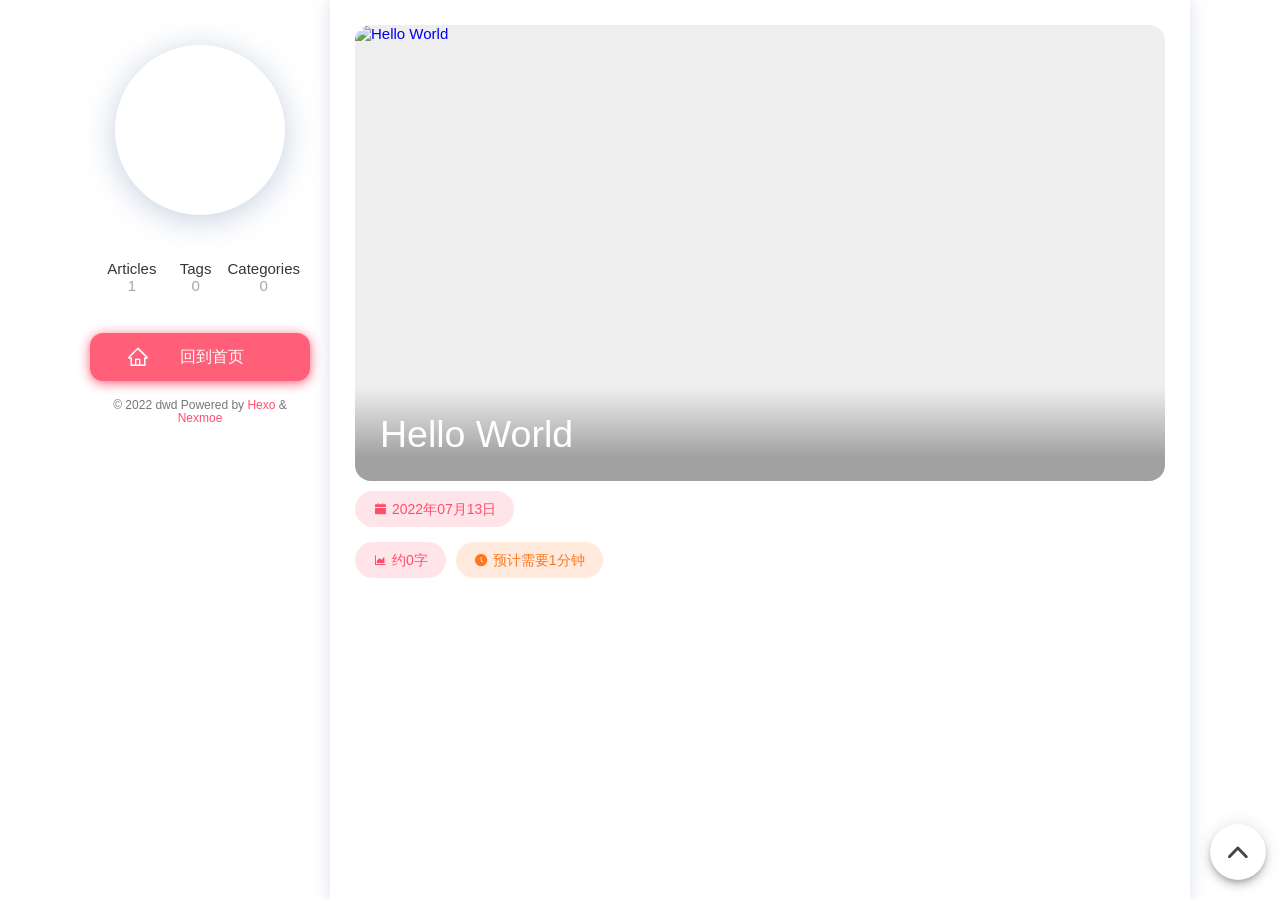
==== index.html @ aa6f4142 "Firs Push" ====
<!DOCTYPE html>

<html lang="en">

<head>
    
    <title>dwd</title>
    <meta charset="UTF-8">
    <meta name="keywords" content="null">
    <meta name="viewport" content="width=device-width, initial-scale=1, maximum-scale=5">
    
    

    <link rel="shortcut icon" href="/favicon.ico" type="image/x-icon" />
    <meta property="og:type" content="website">
<meta property="og:title" content="dwd">
<meta property="og:url" content="http://example.com/index.html">
<meta property="og:site_name" content="dwd">
<meta property="og:locale" content="en_US">
<meta property="article:author" content="dwd">
<meta name="twitter:card" content="summary">
    
<link rel="stylesheet" href="/lib/fancybox/fancybox.css">
<link rel="stylesheet" href="/lib/justifiedGallery/justifiedGallery.min.css">
<link rel="stylesheet" href="/lib/mdui_043tiny/mdui.css">


    <link rel="stylesheet" href="/lib/iconfont/iconfont.css?v=1657803264827">
    
    <link rel="stylesheet" href="/css/style.css?v=1657803264827">
    
<meta name="generator" content="Hexo 6.2.0"></head>

<body class="mdui-drawer-body-left">
    
    <div id="nexmoe-background">
        <div class="nexmoe-bg" style="background-image: url(https://s2.loli.net/2022/06/17/V6BwljZ125IPpKH.png)"></div>
        <div class="mdui-appbar mdui-shadow-0">
            <div class="mdui-toolbar">
                <a mdui-drawer="{target: '#drawer', swipe: true}" title="menu" class="mdui-btn mdui-btn-icon mdui-ripple"><i class="mdui-icon nexmoefont icon-menu"></i></a>
                <div class="mdui-toolbar-spacer"></div>
                <!--<a href="javascript:;" class="mdui-btn mdui-btn-icon"><i class="mdui-icon material-icons">search</i></a>-->
                <a href="/" title="dwd" class="mdui-btn mdui-btn-icon"><img src="https://cdn.luogu.com.cn/upload/usericon/304007.png" alt="dwd"></a>
            </div>
        </div>
    </div>
    <div id="nexmoe-header">
        <div class="nexmoe-drawer mdui-drawer" id="drawer">
    <div class="nexmoe-avatar mdui-ripple">
        <a href="/" title="dwd">
            <img src="https://cdn.luogu.com.cn/upload/usericon/304007.png" alt="dwd" alt="dwd">
        </a>
    </div>
    <div class="nexmoe-count">
        <div><span>Articles</span>1</div>
        <div><span>Tags</span>0</div>
        <div><span>Categories</span>0</div>
    </div>
    <div class="nexmoe-list mdui-list" mdui-collapse="{accordion: true}">
        
        <a class="nexmoe-list-item mdui-list-item mdui-ripple true" href="/" title="回到首页">
            <i class="mdui-list-item-icon nexmoefont icon-home"></i>
            <div class="mdui-list-item-content">
                回到首页
            </div>
        </a>
        
    </div>
    <aside id="nexmoe-sidebar">
    
    

    
</aside>
    <div class="nexmoe-copyright">
        &copy; 2022 dwd
        Powered by <a href="http://hexo.io/" target="_blank">Hexo</a>
        & <a href="https://github.com/theme-nexmoe/hexo-theme-nexmoe" target="_blank">Nexmoe</a>
        
    </div>
</div><!-- .nexmoe-drawer -->
    </div>
    <div id="nexmoe-content">
        <div class="nexmoe-primary">
            <section class="nexmoe-posts">
    
    <div class="nexmoe-post">
        <a href="/2022/07/13/hello-world/">
            
                <div class="nexmoe-post-cover mdui-ripple" style="padding-bottom: NaN%;"> 
                    <img src="https://s2.loli.net/2022/06/17/lNadhiROrKPeunG.png" alt="Hello World" loading="lazy">
                    <h1>Hello World</h1>
                </div>
            
        </a>

        <div class="nexmoe-post-meta nexmoe-rainbow">
            <a><i class="nexmoefont icon-calendar-fill"></i>2022年07月13日</a>
            
            
        </div>

        <div class="nexmoe-post-meta nexmoe-rainbow" style="margin:10px 0!important;">
    
        <a><i class="nexmoefont icon-areachart"></i>约0字</a>
        <a><i class="nexmoefont icon-time-circle-fill"></i>预计需要1分钟</a>
    
</div>

        <article>
            
        </article>
    </div>
    
</section>

            <div class="nexmoe-post-right">
              <div class="nexmoe-fixed">
                  <div class="nexmoe-tool"> 
                    
                      
                        
                          
                          
                          
                      
                    
                      <a href="#nexmoe-content" class="toc-link" aria-label="回到顶部" title="top"><button class="mdui-fab mdui-ripple"><i class="nexmoefont icon-caret-top"></i></button></a>
                  </div>
              </div>
            </div>
        </div>
    </div>
    
    
<script src="/lib/mdui_043tiny/mdui.js"></script>
<script src="/lib/jquery.min.js"></script>
<script src="/lib/justifiedGallery/jquery.justifiedGallery.min.js"></script>
<script src="/lib/fancybox/fancybox.umd.js"></script>


 

<script async src="/js/app.js?v=1657803264829"></script>



<script>
	$(".justified-gallery").justifiedGallery({
		rowHeight: 160,
		margins: 10,
	});
</script>


    





<script type="text/x-mathjax-config">
    MathJax.Hub.Config({
        tex2jax: {
            inlineMath: [ ["$","$"], ["\\(","\\)"] ],
            skipTags: ['script', 'noscript', 'style', 'textarea', 'pre', 'code'],
            processEscapes: true
        }
    });
    MathJax.Hub.Queue(function() {
        var all = MathJax.Hub.getAllJax();
        for (var i = 0; i < all.length; ++i)
            all[i].SourceElement().parentNode.className += ' has-jax';
    });
</script>
<script src="http://cdn.mathjax.org/mathjax/latest/MathJax.js?config=TeX-AMS-MML_HTMLorMML"></script>
</body>

</html>
---- lib/justifiedGallery/justifiedGallery.min.css ----
/*!
 * justifiedGallery - v3.8.1
 * http://miromannino.github.io/Justified-Gallery/
 * Copyright (c) 2020 Miro Mannino
 * Licensed under the MIT license.
 */
.justified-gallery {
  width: 100%;
  position: relative;
  overflow: hidden;
}
.justified-gallery > a,
.justified-gallery > div,
.justified-gallery > figure {
  position: absolute;
  display: inline-block;
  overflow: hidden;
  /* background: #888888; To have gray placeholders while the gallery is loading with waitThumbnailsLoad = false */
  filter: "alpha(opacity=10)";
  opacity: 0.1;
  margin: 0;
  padding: 0;
}
.justified-gallery > a > img,
.justified-gallery > div > img,
.justified-gallery > figure > img,
.justified-gallery > a > a > img,
.justified-gallery > div > a > img,
.justified-gallery > figure > a > img,
.justified-gallery > a > svg,
.justified-gallery > div > svg,
.justified-gallery > figure > svg,
.justified-gallery > a > a > svg,
.justified-gallery > div > a > svg,
.justified-gallery > figure > a > svg {
  position: absolute;
  top: 50%;
  left: 50%;
  margin: 0;
  padding: 0;
  border: none;
  filter: "alpha(opacity=0)";
  opacity: 0;
}
.justified-gallery > a > .jg-caption,
.justified-gallery > div > .jg-caption,
.justified-gallery > figure > .jg-caption {
  display: none;
  position: absolute;
  bottom: 0;
  padding: 5px;
  background-color: #000000;
  left: 0;
  right: 0;
  margin: 0;
  color: white;
  font-size: 12px;
  font-weight: 300;
  font-family: sans-serif;
}
.justified-gallery > a > .jg-caption.jg-caption-visible,
.justified-gallery > div > .jg-caption.jg-caption-visible,
.justified-gallery > figure > .jg-caption.jg-caption-visible {
  display: initial;
  filter: "alpha(opacity=70)";
  opacity: 0.7;
  -webkit-transition: opacity 500ms ease-in;
  -moz-transition: opacity 500ms ease-in;
  -o-transition: opacity 500ms ease-in;
  transition: opacity 500ms ease-in;
}
.justified-gallery > .jg-entry-visible {
  filter: "alpha(opacity=100)";
  opacity: 1;
  background: none;
}
.justified-gallery > .jg-entry-visible > img,
.justified-gallery > .jg-entry-visible > a > img,
.justified-gallery > .jg-entry-visible > svg,
.justified-gallery > .jg-entry-visible > a > svg {
  filter: "alpha(opacity=100)";
  opacity: 1;
  -webkit-transition: opacity 500ms ease-in;
  -moz-transition: opacity 500ms ease-in;
  -o-transition: opacity 500ms ease-in;
  transition: opacity 500ms ease-in;
}
.justified-gallery > .jg-filtered {
  display: none;
}
.justified-gallery > .jg-spinner {
  position: absolute;
  bottom: 0;
  margin-left: -24px;
  padding: 10px 0 10px 0;
  left: 50%;
  filter: "alpha(opacity=100)";
  opacity: 1;
  overflow: initial;
}
.justified-gallery > .jg-spinner > span {
  display: inline-block;
  filter: "alpha(opacity=0)";
  opacity: 0;
  width: 8px;
  height: 8px;
  margin: 0 4px 0 4px;
  background-color: #000;
  border-radius: 6px;
}
---- lib/iconfont/iconfont.css ----
@font-face {font-family: "nexmoefont";
  src: url('iconfont.eot?t=1619014267133'); /* IE9 */
  src: url('iconfont.eot?t=1619014267133#iefix') format('embedded-opentype'), /* IE6-IE8 */
  url('[data-uri]') format('woff2'),
  url('iconfont.woff?t=1619014267133') format('woff'),
  url('iconfont.ttf?t=1619014267133') format('truetype'), /* chrome, firefox, opera, Safari, Android, iOS 4.2+ */
  url('iconfont.svg?t=1619014267133#nexmoefont') format('svg'); /* iOS 4.1- */
}

.nexmoefont {
  font-family: "nexmoefont" !important;
  font-size: 16px;
  font-style: normal;
  -webkit-font-smoothing: antialiased;
  -moz-osx-font-smoothing: grayscale;
}

.icon-i-catalog:before {
  content: "\e628";
}

.icon-caret-top:before {
  content: "\e62d";
}

.icon-tuchong:before {
  content: "\e600";
}

.icon-zhanku:before {
  content: "\e66f";
}

.icon-douban-fill:before {
  content: "\eeae";
}

.icon-coffee:before {
  content: "\e618";
}

.icon-rss:before {
  content: "\e7ea";
}

.icon-appstore-fill:before {
  content: "\e853";
}

.icon-mail-fill:before {
  content: "\e870";
}

.icon-steam:before {
  content: "\e722";
}

.icon-battlenet:before {
  content: "\e604";
}

.icon-youtube:before {
  content: "\e733";
}

.icon-areachart:before {
  content: "\e7af";
}

.icon-telegram:before {
  content: "\e646";
}

.icon-zhihu:before {
  content: "\e87c";
}

.icon-QQ:before {
  content: "\e882";
}

.icon-weibo:before {
  content: "\e883";
}

.icon-wechat-fill:before {
  content: "\e884";
}

.icon-github:before {
  content: "\e60b";
}

.icon-dribbble:before {
  content: "\eaab";
}

.icon-twitter:before {
  content: "\e617";
}

.icon-bilibili:before {
  content: "\e60f";
}

.icon-time-circle-fill:before {
  content: "\e848";
}

.icon-calendar-fill:before {
  content: "\e84d";
}

.icon-eye-fill:before {
  content: "\e869";
}

.icon-tag-fill:before {
  content: "\e86e";
}

.icon-tags-fill:before {
  content: "\e86f";
}

.icon-right:before {
  content: "\e7eb";
}

.icon-left:before {
  content: "\e7ec";
}

.icon-menu:before {
  content: "\e7f5";
}

.icon-unorderedlist:before {
  content: "\e7f4";
}

.icon-ellipsis:before {
  content: "\e7fc";
}

.icon-info-circle:before {
  content: "\e77e";
}

.icon-container:before {
  content: "\e7b0";
}

.icon-home:before {
  content: "\e7c6";
}
---- css/style.css ----
:root {
  --gutter: 25px;
  --radius: 13px;
  --color-primary: #ff4e6a;
  --color2: #ff761e;
  --color3: #ffb900;
  --color4: #33d57a;
  --color5: #00dbff;
  --color6: #1a98ff;
  --color7: #9090ff;
  --color-primary-bg: rgba(255,78,106,0.15);
  --color2-bg: rgba(255,118,30,0.15);
  --color3-bg: rgba(255,185,0,0.15);
  --color4-bg: rgba(51,213,122,0.15);
  --color5-bg: rgba(0,219,255,0.15);
  --color6-bg: rgba(26,152,255,0.15);
  --color7-bg: rgba(144,144,255,0.15);
}
.nexmoe-archives .tagcloud {
  margin-bottom: 13px;
  font-size: 0;
}
.nexmoe-archives .categories {
  margin-bottom: 12px;
  font-size: 0;
}
.nexmoe-archives .tagcloud a {
  border-radius: 15px;
  padding: 6px 12px;
  font-size: 15px !important;
  display: inline-block;
  margin-bottom: 7px;
  margin-right: 7px;
}
.nexmoe-archives .tagcloud a:before {
  content: '# ';
}
.nexmoe-archives .tagcloud a span:before {
  content: ' ';
}
.nexmoe-archives .categories a {
  border-radius: 12px;
  padding: 12px;
  font-size: 16px;
  display: inline-block;
  margin-bottom: 12px;
  margin-right: 12px;
  height: 156px;
  width: calc(33.333333333% - 8px);
  position: relative;
}
.nexmoe-archives .categories a:nth-child(3n+3) {
  margin-right: 0;
}
.nexmoe-archives .categories a .bg {
  background-size: cover;
  background-position: center center;
  top: 0;
  left: 0;
  width: 100%;
  height: 100%;
  position: absolute;
  opacity: 0.8;
}
.nexmoe-archives .categories a:before {
  top: 0;
  left: 0;
  content: '';
  background-color: rgba(0,0,0,0.15);
  width: 100%;
  height: 100%;
  position: absolute;
  z-index: 1;
}
.nexmoe-archives .categories a h1 {
  margin: 20px;
  position: absolute;
  bottom: 0;
  left: 0;
  z-index: 2;
}
@media screen and (max-width: 768px) {
  .nexmoe-archives .categories a {
    width: calc(50% - 6px);
  }
  .nexmoe-archives .categories a:nth-child(3n+3) {
    margin-right: 12px;
  }
  .nexmoe-archives .categories a:nth-child(2n+2) {
    margin-right: 0;
  }
}
.nexmoe-archives .categories a span {
  margin-top: 5px;
  display: block;
}
.nexmoe-archives .categories a span:after {
  content: ' Articles';
}
.nexmoe-archives article > *:first-child {
  margin-top: 0;
}
.nexmoe-archives article > *:last-child {
  margin-bottom: 0;
}
.nexmoe-archives ul {
  list-style: none;
  padding-left: 0 !important;
}
.nexmoe-archives li {
  position: relative;
  padding: 10px 0;
  padding-left: 25px;
}
.nexmoe-archives li::before {
  content: '';
  width: 14px;
  height: 14px;
  background: var(--color-primary);
  display: inline-block;
  vertical-align: middle;
  margin-top: -2px;
  margin-right: 11px;
  margin-left: -25px;
  border-radius: 100%;
  border: 3px solid #fff;
  z-index: 100;
  position: relative;
}
.nexmoe-archives li::after {
  content: '';
  height: 100%;
  width: 2px;
  background: var(--color-primary-bg);
  position: absolute;
  left: 6px;
  top: 20px;
}
.nexmoe-archives li:last-child:after {
  display: none;
}
.nexmoe-archives ul span {
  margin-right: 15px;
}
article {
  color: #444;
  font-family: microsoft yahei;
}
article p {
  line-height: 24px;
}
article code {
  background-color: rgba(27,31,35,0.05);
  border-radius: 6px;
  font-size: 85%;
  padding: 0.2em 0.4em;
  font-family: Consolas;
}
article code::-webkit-scrollbar {
  width: 10px;
  height: 10px;
}
article code::-webkit-scrollbar-thumb {
  border-radius: 10px;
  background-color: #888;
}
.highlight {
  padding: 0 0.5em;
  background: #282c34;
  color: #abb2bf;
  margin: 25px 0;
  border-radius: var(--radius);
  overflow: auto;
}
.highlight .gutter {
  border-right: 1px solid #35393b;
}
article pre {
  border-radius: var(--radius);
  overflow: hidden;
  -webkit-box-sizing: border-box;
  box-sizing: border-box;
  margin: 0;
  padding: 15px 6px 15px 0;
  position: relative;
  background: #282c34;
  line-height: 1.3em;
}
article pre::before {
  background: #282c34;
  height: 32px;
  margin-bottom: 0;
  display: block;
}
article pre:after {
  position: absolute;
  border-radius: 50%;
  background: #ff5f56;
  width: 12px;
  height: 12px;
  top: 0;
  left: 12px;
  margin-top: 12px;
  -webkit-box-shadow: 20px 0 #ffbd2e, 40px 0 #27c93f;
  box-shadow: 20px 0 #ffbd2e, 40px 0 #27c93f;
}
article pre code {
  position: relative;
  border: none;
  border-radius: 0;
  font-size: 100%;
  font-family: Consolas;
}
article pre code:after {
  color: #5c6370;
  position: absolute;
  top: 0.5em;
  bottom: 0.5em;
  left: 0;
  text-align: left;
  clip: rect(-100px 2em 9999px 0);
  clip: rect(-100px 5ch 9999px 0);
  overflow: hidden;
  padding: 1px 0;
  padding-left: 12px;
  background: #282c34;
}
article a {
  -webkit-transition: color 0.35s ease-out;
  transition: color 0.35s ease-out;
  color: var(--color-primary);
  text-decoration: none;
  word-wrap: break-word;
}
article a:hover,
article a:focus {
  color: var(--color-primary);
}
article a:hover {
  text-decoration: underline;
}
article p {
  margin: 25px 0;
  position: relative;
}
article p:after {
  content: '';
  clear: both;
  display: block;
}
article del {
  color: #999;
  font-size: 0.9em;
}
article > table.nexmoe-album {
  margin: -5px;
  max-width: calc(100% + 10px);
}
article > table.nexmoe-album + .nexmoe-album {
  margin-top: 5px;
}
article > table.nexmoe-album,
article > table.nexmoe-album thead,
article > table.nexmoe-album th,
article > table.nexmoe-album td {
  border: none;
  box-shadow: none;
}
article > table.nexmoe-album * {
  background-color: transparent !important;
}
article > table.nexmoe-album th,
article > table.nexmoe-album td {
  padding: 5px;
  height: 300px;
}
article > table.nexmoe-album th a:after,
article > table.nexmoe-album td a:after {
  display: none;
}
@media screen and (max-width: 1024px) {
  article > table.nexmoe-album th,
  article > table.nexmoe-album td {
    height: 100px;
  }
}
article > table.nexmoe-album img {
  width: 100%;
  height: 100%;
  object-fit: cover;
}
.justified-gallery {
  margin: -10px;
  width: calc(100% + 20px);
}
.jg-entry {
  border-radius: 10px;
  overflow: hidden;
}
article img {
  display: block;
  border-radius: var(--radius);
}
article h1,
article h2,
article h3,
article h4,
article h5,
article h6 {
  color: #111;
  margin: 25px 0;
}
article h4,
article h5,
article h6 {
  position: relative;
}
article h4:before,
article h5:before,
article h6:before {
  display: inline-block;
  width: 1em;
  content: '#';
  color: var(--color-primary);
}
article h1 {
  font-size: 2.5em;
}
article h2 {
  font-size: 1.7em;
  position: relative;
  padding-bottom: 10px;
}
article h2:before {
  content: '';
  width: 100%;
  padding: 0px 25px;
  border-bottom: 1px solid #eee;
  position: absolute;
  bottom: -1px;
  left: -25px;
  box-sizing: unset;
}
article h2:after {
  transition: all 0.35s ease-out;
  content: '';
  position: absolute;
  background: var(--color-primary);
  width: 1em;
  height: 5px;
  bottom: -3px;
  left: 0;
  border-radius: 10px;
}
article h2:hover:after {
  width: 2em;
}
article h3 {
  font-size: 1.3em;
}
article h4 {
  font-size: 1.15em;
}
article h5 {
  font-size: 1em;
}
article h6 {
  font-size: 0.9em;
}
article blockquote {
  color: #666;
  margin: 25px 0;
  padding: 0.1em 2.2em;
  background-color: #f8f8f8;
  line-height: 28px;
  position: relative;
  border-radius: 10px;
  border: 1px solid #eee;
  font-family: sf pro sc, sf pro display, sf pro icons, aos icons, pingfang sc, helvetica neue, helvetica, arial, sans-serif;
}
article blockquote:before {
  content: '\201C';
  top: 15px;
  left: 10px;
  position: absolute;
  color: #888;
  font-size: 3em;
}
article blockquote:after {
  content: '\201D';
  bottom: -8px;
  right: 10px;
  position: absolute;
  color: #888;
  font-size: 3em;
}
article hr {
  display: block;
  border: 0;
  border-top: 1px dashed #ccc;
  margin: 25px 0;
  padding: 0;
}
article sub,
article sup {
  font-size: 75%;
  line-height: 0;
  position: relative;
  vertical-align: baseline;
}
article sup {
  top: -0.5em;
}
article sub {
  bottom: -0.25em;
}
article ul {
  padding: 0 0 0 2em;
  margin-top: 0;
}
article ul .mdui-checkbox {
  padding-left: 22px;
  height: 18px;
}
article ul .mdui-checkbox-icon {
  top: 4px;
}
article ol {
  padding: 0 0 0 2.5em;
  margin-top: 0;
}
article ol {
  list-style-type: none;
  counter-reset: item;
}
article ol > li {
  position: relative;
  padding: 0.4rem 0;
}
article ol > li::before {
  content: counter(item);
  counter-increment: item;
  position: absolute;
  top: 0.4rem;
  left: -2.5em;
  height: 1.6rem;
  width: 1.6rem;
  text-align: center;
  border-radius: 8px;
  line-height: 1.6rem;
  background-color: var(--color-primary-bg);
  color: var(--color-primary);
}
article li {
  line-height: 2rem;
}
article li p {
  margin: 0 !important;
}
article dd {
  margin: 0 0 0 2em;
}
article > table {
  color: #5b6064;
  border-spacing: 0;
  border-collapse: collapse;
  max-width: 100%;
  overflow: auto;
  white-space: nowrap;
  margin: 25px auto;
  background: transparent;
  display: block;
}
article > table::-webkit-scrollbar {
  width: 6px;
  height: 6px;
}
article > table::-webkit-scrollbar-thumb {
  background-color: #888;
}
article > table thead {
  border-bottom: 1px solid #eee;
  background-color: #f8f8f8;
}
article > table thead tr {
  background-color: #f8f8f8;
}
article > table th {
  border: 1px solid #eee;
  padding: 13px 26px;
  font-weight: 400;
}
article > table td {
  border: 1px solid #eee;
  padding: 13px 26px;
}
article > table tr {
  background-color: #fff;
}
article > table tr:nth-child(2n) {
  background-color: #f8f8f8;
}
article img,
article canvas,
article iframe,
article video,
article svg,
article select,
article textarea {
  width: auto;
  max-width: 100%;
}
details ul {
  padding-left: 1.7em;
}
summary {
  cursor: pointer;
}
summary i {
  margin-right: 0.3em;
  width: 24px;
}
summary .remove {
  display: none;
}
details[open] > summary .add {
  display: none;
}
details[open] > summary .remove {
  display: inline-block;
}
article ul {
  list-style: none;
  padding-left: 0 !important;
}
article ul li {
  position: relative;
  padding: 10px 0;
  padding-left: 25px;
  line-height: 1rem;
}
article ul li::before {
  content: '';
  width: 14px;
  height: 14px;
  background: var(--color-primary);
  display: inline-block;
  vertical-align: middle;
  margin-top: -2px;
  margin-right: 11px;
  margin-left: -25px;
  border-radius: 100%;
  border: 3px solid #fff;
  z-index: 100;
  position: relative;
}
article ul li::after {
  content: '';
  height: 100%;
  width: 2px;
  background: var(--color-primary-bg);
  position: absolute;
  left: 6px;
  top: 20px;
}
article ul li:last-child:after {
  display: none;
}
article ul span {
  margin-right: 15px;
}
article .mdui-btn {
  background-color: var(--color-primary);
  color: #fff;
  border-radius: 10px;
}
article .mdui-btn:focus,
article .mdui-btn:hover {
  background-color: var(--color-primary);
  color: #fff;
}
font.douyin {
  text-shadow: -2px 0 rgba(0,255,255,0.5), 2px 0 rgba(255,0,0,0.5);
  animation: shake-it 0.5s reverse infinite cubic-bezier(0.68, -0.55, 0.27, 1.55);
}
.aplayer {
  -webkit-box-shadow: 0 0 0 1px #eee !important;
  box-shadow: 0 0 0 1px #eee !important;
  border-radius: 10px !important;
  margin: 25px 0 !important;
  height: 90px;
}
.aplayer .aplayer-info {
  padding: 9px 7px 0 10px !important;
}
.aplayer .aplayer-info .aplayer-controller .aplayer-bar-wrap {
  margin-left: 1px !important;
  padding-right: 3px;
}
.aplayer .aplayer-info .aplayer-controller .aplayer-bar-wrap .aplayer-bar,
.aplayer .aplayer-info .aplayer-controller .aplayer-bar-wrap .aplayer-bar .aplayer-loaded,
.aplayer .aplayer-info .aplayer-controller .aplayer-bar-wrap .aplayer-bar .aplayer-played {
  height: 6px !important;
  border-radius: 10px !important;
}
.aplayer .aplayer-info .aplayer-controller .aplayer-bar-wrap .aplayer-bar .aplayer-played .aplayer-thumb {
  height: 12px !important;
  width: 12px !important;
  right: 3px !important;
  -webkit-box-shadow: 0 0 5px 0 rgba(0,0,0,0.18) !important;
  box-shadow: 0 0 5px 0 rgba(0,0,0,0.18) !important;
  -webkit-transition: all 0.35s ease-out;
  transition: all 0.35s ease-out;
}
.aplayer .aplayer-info .aplayer-controller .aplayer-volume-wrap .aplayer-volume-bar-wrap .aplayer-volume-bar,
.aplayer .aplayer-info .aplayer-controller .aplayer-volume-wrap .aplayer-volume-bar-wrap .aplayer-volume-bar .aplayer-volume {
  border-radius: 10px;
  width: 6px;
}
.aplayer .aplayer-info .aplayer-controller .aplayer-volume-wrap .aplayer-volume-bar-wrap .aplayer-volume-bar {
  right: 10.5px;
}
.aplayer .aplayer-list ol li {
  border-top: none !important;
}
.aplayer .aplayer-list ol li.aplayer-list-light {
  background: #f8f8f8 !important;
}
.justified-gallery > a > .jg-caption,
.justified-gallery > div > .jg-caption,
.justified-gallery > figure > .jg-caption {
  background-color: transparent;
}
.justified-gallery > a > .jg-caption,
.justified-gallery > div > .jg-caption,
.justified-gallery > figure > .jg-caption {
  padding: 10px;
  transition: all 0.35s ease-out !important;
}
.justified-gallery > a > .jg-caption.jg-caption-visible,
.justified-gallery > div > .jg-caption.jg-caption-visible,
.justified-gallery > figure > .jg-caption.jg-caption-visible {
  opacity: 0.99;
}
.justified-gallery > a > .jg-caption:after,
.justified-gallery > div > .jg-caption:after,
.justified-gallery > figure > .jg-caption:after {
  background-image: -moz-linear-gradient(to top, rgba(16,16,16,0.35) 25%, rgba(16,16,16,0) 100%);
  background-image: -webkit-linear-gradient(to top, rgba(16,16,16,0.35) 25%, rgba(16,16,16,0) 100%);
  background-image: -ms-linear-gradient(to top, rgba(16,16,16,0.35) 25%, rgba(16,16,16,0) 100%);
  background-image: linear-gradient(to top, rgba(16,16,16,0.35) 25%, rgba(16,16,16,0) 100%);
  -moz-pointer-events: none;
  -webkit-pointer-events: none;
  -ms-pointer-events: none;
  pointer-events: none;
  background-size: cover;
  content: '';
  display: block;
  height: 100%;
  left: 0;
  position: absolute;
  bottom: 0;
  width: 100%;
  z-index: -1;
}
article.nexmoe-py > *:first-child {
  margin-top: 0 !important;
}
article.nexmoe-py ul {
  list-style-type: none;
  padding: 0;
  display: flex;
  flex-direction: row;
  flex-wrap: wrap;
  margin: -5px;
}
article.nexmoe-py ul li {
  transition: all 0.03s;
  width: calc(14.285714285714286% - 10px);
  margin: 5px;
  border-radius: 10px;
  box-shadow: 0 0 0 1px #eee;
  font-size: 0;
  overflow: hidden;
  padding: 0 !important;
}
article.nexmoe-py ul li:before,
article.nexmoe-py ul li:after {
  display: none;
}
article.nexmoe-py ul li > a {
  padding-top: 100%;
  display: block;
  position: relative;
}
article.nexmoe-py ul li > a:before {
  background-image: -moz-linear-gradient(to top, rgba(16,16,16,0.35) 25%, rgba(16,16,16,0) 100%);
  background-image: -webkit-linear-gradient(to top, rgba(16,16,16,0.35) 25%, rgba(16,16,16,0) 100%);
  background-image: -ms-linear-gradient(to top, rgba(16,16,16,0.35) 25%, rgba(16,16,16,0) 100%);
  background-image: linear-gradient(to top, rgba(16,16,16,0.35) 25%, rgba(16,16,16,0) 100%);
  -moz-pointer-events: none;
  -webkit-pointer-events: none;
  -ms-pointer-events: none;
  pointer-events: none;
  background-size: cover;
  content: '';
  display: block;
  height: 36px;
  left: 0;
  position: absolute;
  bottom: 0;
  width: 100%;
  z-index: 1;
  opacity: 0.8;
}
article.nexmoe-py ul li > a::after {
  font-size: 13px;
  color: #fff;
  -webkit-transition: none;
  transition: none;
  content: attr(title);
  display: block;
  width: 100%;
  border: none;
  padding: 8px 10px;
  text-align: center;
  overflow: hidden;
  text-overflow: ellipsis;
  white-space: nowrap;
  position: absolute;
  bottom: 0;
  z-index: 2;
}
article.nexmoe-py ul li img {
  width: 100%;
  border-radius: 0;
  border: none;
  display: block;
  position: absolute;
  width: 100%;
  top: 0;
  pointer-events: none;
}
@media screen and (max-width: 768px) {
  article.nexmoe-py ul li {
    width: calc(33.3333333333% - 10px);
  }
}
#nexmoe-search-space {
  top: 0;
  left: 0;
  width: 100%;
  height: 100%;
  z-index: 6000;
  font-size: 1rem;
  background: rgba(10,10,10,0.86);
  position: fixed;
  align-items: center;
  flex-direction: column;
  line-height: 1.25em;
  display: none;
}
#nexmoe-search-space .search-container {
  width: 540px;
  overflow: auto;
  z-index: 6001;
  top: 100px;
  bottom: 100px;
  flex-direction: column;
  position: fixed;
  display: flex;
}
#nexmoe-search-space .search-container .search-header {
  display: flex;
  flex-direction: row;
  line-height: 1.5em;
  font-weight: normal;
  border-radius: 13px;
  background-color: #fff;
  min-height: 3rem;
}
#nexmoe-search-space .search-container .search-header .search-input-container {
  width: 90%;
  height: 100%;
  padding-left: 16px;
}
#nexmoe-search-space .search-container .search-header .search-input-container .search-input {
  width: 100%;
  height: 100%;
  outline-style: none;
  border: 0px;
  font-size: 20px;
  font-weight: bold;
  font-family: initial;
}
#nexmoe-search-space .search-container .search-header .search-close {
  font-family: initial;
  font-size: 1.4em;
  padding: 0.6em 0.75em;
}
#nexmoe-search-space .search-container .search-body .search-result {
  background-color: #fff;
  border-radius: 13px;
}
#nexmoe-search-space .search-container .search-body .search-result a {
  color: #b5b5b5;
  font-family: initial;
}
#nexmoe-search-space .search-container .search-body .search-result a h3 {
  color: #000;
  padding: 18px;
  margin-bottom: 0px;
  padding-bottom: 10px;
}
#nexmoe-search-space .search-container .search-body .search-result a .content {
  padding-left: 17px;
  bottom: 10px;
  margin-top: 10px;
}
#nexmoe-search-space .search-container .search-body .search-result a .keyword {
  color: var(--color-primary);
}
@media screen and (max-width: 1023px) {
  .search-container {
    align-items: center;
  }
  .search-container .search-header,
  .search-container .search-body {
    width: 330px;
  }
}
.nexmoe-widget-wrap .nexmoe-widget .hitokoto-box {
  margin: 0 auto;
  overflow: hidden;
}
.nexmoe-widget-wrap .nexmoe-widget .hitokoto-text {
  display: inline-block;
  white-space: nowrap;
  animation: 10s wordsLoop linear infinite normal;
}
@-moz-keyframes wordsLoop {
  0% {
    transform: translateX(200px);
    -webkit-transform: translateX(200px);
  }
  100% {
    transform: translateX(-100%);
    -webkit-transform: translateX(-100%);
  }
}
@-webkit-keyframes wordsLoop {
  0% {
    transform: translateX(200px);
    -webkit-transform: translateX(200px);
  }
  100% {
    transform: translateX(-100%);
    -webkit-transform: translateX(-100%);
  }
}
@-o-keyframes wordsLoop {
  0% {
    transform: translateX(200px);
    -webkit-transform: translateX(200px);
  }
  100% {
    transform: translateX(-100%);
    -webkit-transform: translateX(-100%);
  }
}
@keyframes wordsLoop {
  0% {
    transform: translateX(200px);
    -webkit-transform: translateX(200px);
  }
  100% {
    transform: translateX(-100%);
    -webkit-transform: translateX(-100%);
  }
}
@-moz-keyframes wordsLoop {
  0% {
    transform: translateX(200px);
    -webkit-transform: translateX(200px);
  }
  100% {
    transform: translateX(-100%);
    -webkit-transform: translateX(-100%);
  }
}
@-webkit-keyframes wordsLoop {
  0% {
    transform: translateX(200px);
    -webkit-transform: translateX(200px);
  }
  100% {
    transform: translateX(-100%);
    -webkit-transform: translateX(-100%);
  }
}
@-o-keyframes wordsLoop {
  0% {
    transform: translateX(200px);
    -webkit-transform: translateX(200px);
  }
  100% {
    transform: translateX(-100%);
    -webkit-transform: translateX(-100%);
  }
}
@keyframes wordsLoop {
  0% {
    transform: translateX(200px);
    -webkit-transform: translateX(200px);
  }
  100% {
    transform: translateX(-100%);
    -webkit-transform: translateX(-100%);
  }
}
*,
*:after,
*::before {
  box-sizing: border-box;
}
a {
  text-decoration: none;
}
body {
  max-width: 1100px;
  margin: auto !important;
}
.medium-zoom-overlay {
  z-index: 9999;
}
.medium-zoom-image--opened {
  z-index: 9999;
  background: rgba(31,34,36,0.925);
  box-shadow: 0 1em 3em 0.5em rgba(0,0,0,0.25);
}
#nexmoe-background .nexmoe-bg {
  opacity: 0.2;
  background-size: cover;
  filter: blur(30px);
  height: 100vh;
  width: 100%;
  position: fixed;
  top: 0;
  left: 0;
  z-index: -1;
}
#nexmoe-background .mdui-appbar {
  padding: 10px;
  display: none;
}
#nexmoe-background .mdui-appbar img {
  width: 100%;
}
@media screen and (max-width: 1023px) {
  #nexmoe-background .mdui-appbar {
    display: block !important;
  }
}
#nexmoe-header {
  margin-left: -260px;
}
#nexmoe-header .mdui-drawer {
  left: unset;
  scrollbar-width: none;
}
#nexmoe-header .mdui-drawer::-webkit-scrollbar {
  display: none;
}
#nexmoe-header .nexmoe-avatar,
#nexmoe-header .nexmoe-avatar img {
  width: 100%;
  font-size: 0 0;
  border-radius: 80px;
  -webkit-border-radius: 80px;
  -moz-border-radius: 80px;
  box-shadow: inset 0 -1px 0 #333 sf;
  -webkit-transition: -webkit-transform 1.5s ease-out;
  -moz-transition: -moz-transform 1.5s ease-out;
  transition: transform 1.5s ease-out;
}
#nexmoe-header .nexmoe-avatar {
  margin: 45px;
  z-index: 4;
  position: relative;
  font-size: 0;
  width: calc(100% - 90px);
  overflow: hidden;
  border-radius: 100%;
  box-shadow: 0 0.3rem 2rem rgba(161,177,204,0.6);
}
#nexmoe-header .nexmoe-avatar a {
  padding-bottom: 100%;
  display: block;
  height: 0;
}
#nexmoe-header .nexmoe-count {
  padding: 0 30px;
  margin-bottom: 30px;
  display: -webkit-box;
  display: -ms-flexbox;
  display: flex;
}
#nexmoe-header .nexmoe-count div {
  -webkit-box-flex: 1;
  -ms-flex: 1;
  flex: 1;
  text-align: center;
  color: #a3a8ae;
}
#nexmoe-header .nexmoe-count div span {
  color: #363636;
  display: block;
}
#nexmoe-header .nexmoe-search input {
  border: none !important;
  background-color: transparent;
  padding: 20px;
  box-sizing: border-box;
  outline: none;
}
#nexmoe-header input::-webkit-search-decoration,
#nexmoe-header input::-webkit-search-cancel-button {
  display: none !important;
}
#nexmoe-header .nexmoe-social {
  padding: 12px;
  font-size: 0;
}
#nexmoe-header .nexmoe-social a {
  width: 41px;
  height: 41px;
  line-height: 41px;
  margin: 4px;
  border-radius: 100%;
  display: inline-block;
  text-align: center;
  color: #606266;
}
#nexmoe-header .nexmoe-list {
  padding: 8px 20px;
}
#nexmoe-header .nexmoe-list .nexmoe-list-item {
  padding: 0 36px;
  color: #9ca2a8;
  border-radius: var(--radius);
  margin-bottom: 10px;
  text-align: center;
  transition: none !important;
}
#nexmoe-header .nexmoe-list .nexmoe-list-item.true,
#nexmoe-header .nexmoe-list .nexmoe-list-item.true i {
  color: #fff;
}
#nexmoe-header .nexmoe-list .nexmoe-list-item.true {
  opacity: 0.9;
  background: var(--color-primary);
  box-shadow: 0 2px 12px var(--color-primary);
}
#nexmoe-header .nexmoe-list .nexmoe-list-item i {
  font-size: 22px;
  color: #9ca2a8;
}
#nexmoe-header .nexmoe-list .nexmoe-list-item .mdui-list-item-content {
  margin-left: 0px;
}
#nexmoe-header .nexmoe-widget-wrap {
  box-shadow: 0 0 1rem rgba(161,177,204,0.4);
  background-color: #fff;
  margin: 20px;
  border-radius: var(--radius);
  overflow: hidden;
  white-space: normal;
}
#nexmoe-header .nexmoe-widget-wrap .nexmoe-widget-title {
  font-size: 1em;
  font-weight: 400;
  padding: 24px 18px 12px;
  margin: 0;
  color: var(--color-primary);
}
#nexmoe-header .nexmoe-widget-wrap .nexmoe-widget ul {
  list-style-type: none;
  padding: 0;
  margin: 0;
}
#nexmoe-header .nexmoe-widget-wrap .nexmoe-widget ul li {
  overflow: hidden;
  text-overflow: ellipsis;
  white-space: nowrap;
  position: relative;
  padding: 12px 18px;
}
#nexmoe-header .nexmoe-widget-wrap .nexmoe-widget ul li a {
  color: #606266;
}
#nexmoe-header .nexmoe-widget-wrap .nexmoe-widget ul li:last-child {
  border-bottom: none;
  padding-bottom: 24px;
}
#nexmoe-header .nexmoe-widget-wrap .nexmoe-widget .category-list-count,
#nexmoe-header .nexmoe-widget-wrap .nexmoe-widget .archive-list-count {
  background-color: var(--color-primary-bg);
  display: inline-block;
  width: 26px;
  height: 26px;
  line-height: 26px;
  text-align: center;
  border-radius: 100%;
  color: var(--color-primary);
  position: absolute;
  right: 18px;
  top: 10px;
}
#nexmoe-header .nexmoe-widget-wrap .tagcloud {
  padding: 10px;
  padding-bottom: 6px;
  padding-top: 11px;
}
#nexmoe-header .nexmoe-widget-wrap .tagcloud a {
  border-radius: var(--radius);
  padding: 5px 10px;
  font-size: 12px !important;
  display: inline-block;
  margin-bottom: 5px;
}
#nexmoe-header .nexmoe-widget-wrap .tagcloud a:before {
  content: '# ';
}
#nexmoe-header .nexmoe-widget-wrap:first-child {
  margin-top: 0;
}
#nexmoe-header .nexmoe-copyright {
  padding: 0 30px;
  text-align: center;
  color: #777;
  white-space: normal;
  margin-bottom: 20px;
  font-size: 12px;
}
#nexmoe-header .nexmoe-copyright a {
  color: var(--color-primary);
}
@media screen and (max-width: 1024px) {
  #nexmoe-header {
    margin-left: 0;
  }
  #nexmoe-header .mdui-drawer {
    left: 0;
  }
}
#nexmoe-content {
  position: relative;
}
#nexmoe-content .nexmoe-primary {
  box-shadow: 0 0 1rem rgba(161,177,204,0.4);
  background-color: #fff;
  float: left;
  width: 100%;
  padding: 25px;
  position: absolute;
  min-height: 100vh;
}
#nexmoe-content .nexmoe-primary .nexmoe-page-nav {
  list-style: none;
  text-align: center;
  display: inline-block;
  color: #ddd;
  background-color: #f5f6f5;
  border-radius: var(--radius);
  margin-top: -10px;
}
#nexmoe-content .nexmoe-primary .nexmoe-page-nav .prev {
  margin-left: 8px;
}
#nexmoe-content .nexmoe-primary .nexmoe-page-nav .current {
  color: #fff;
  background: var(--color-primary);
  opacity: 0.9;
  box-shadow: 0 2px 12px var(--color-primary);
}
#nexmoe-content .nexmoe-primary .nexmoe-page-nav > * {
  color: #999;
  border-radius: var(--radius);
  width: 35px;
  height: 35px;
  line-height: 35px;
  margin-right: 8px;
  float: left;
}
#nexmoe-content .nexmoe-posts {
  position: relative;
}
#nexmoe-content .nexmoe-posts .nexmoe-post {
  width: 100%;
  margin-bottom: 40px;
}
#nexmoe-content .nexmoe-posts .nexmoe-post article p:first-child {
  margin-top: 0;
}
#nexmoe-content .nexmoe-posts .nexmoe-post article p:last-child {
  margin-bottom: 0;
}
#nexmoe-content .nexmoe-posts .nexmoe-post-meta {
  margin: 10px 0 !important;
}
#nexmoe-content .nexmoe-posts .nexmoe-post:last-child {
  margin-bottom: 25px;
}
#nexmoe-content .nexmoe-post .nexmoe-post-cover {
  width: 100%;
  padding-bottom: 56.25%;
  position: relative;
  overflow: hidden;
  border-radius: 16px;
  min-height: 95px;
  background-color: #eee;
}
#nexmoe-content .nexmoe-post .nexmoe-post-cover img {
  display: block;
  position: absolute;
  left: 0;
  top: 0;
  object-fit: cover;
  width: 100%;
  height: 100%;
}
#nexmoe-content .nexmoe-post .nexmoe-post-cover h1 {
  color: #fff;
  font-size: 2.5em;
  font-weight: normal;
  margin: 0;
  margin-top: 10px;
  padding-left: 1px;
  position: absolute;
  bottom: 0;
  width: 100%;
  box-sizing: border-box;
  text-transform: none;
  z-index: 1;
  margin: 0;
  padding: 25px;
}
#nexmoe-content .nexmoe-post .nexmoe-post-cover h1:after {
  background-image: -moz-linear-gradient(to top, rgba(16,16,16,0.35) 25%, rgba(16,16,16,0) 100%);
  background-image: -webkit-linear-gradient(to top, rgba(16,16,16,0.35) 25%, rgba(16,16,16,0) 100%);
  background-image: -ms-linear-gradient(to top, rgba(16,16,16,0.35) 25%, rgba(16,16,16,0) 100%);
  background-image: linear-gradient(to top, rgba(16,16,16,0.35) 25%, rgba(16,16,16,0) 100%);
  -moz-pointer-events: none;
  -webkit-pointer-events: none;
  -ms-pointer-events: none;
  pointer-events: none;
  background-size: cover;
  content: '';
  display: block;
  height: 100%;
  left: 0;
  position: absolute;
  bottom: 0;
  width: 100%;
  z-index: -1;
}
#nexmoe-content .nexmoe-post .nexmoe-post-meta {
  margin: 25px 0px;
  font-size: 0;
}
#nexmoe-content .nexmoe-post .nexmoe-post-meta a {
  border-radius: 20px;
  padding: 10px 18px;
  font-size: 14px;
  display: inline-block;
  margin-bottom: 5px;
  margin-right: 10px;
  text-decoration: none;
}
#nexmoe-content .nexmoe-post .nexmoe-post-meta a .nexmoefont {
  font-size: 14px;
}
#nexmoe-content .nexmoe-post .nexmoe-post-meta a:before,
#nexmoe-content .nexmoe-post .nexmoe-post-meta i:before {
  margin-right: 5px;
}
#nexmoe-content .nexmoe-post .nexmoe-post-copyright {
  margin: 0 -25px;
  margin-bottom: 25px;
  padding: 25px;
  color: #191919;
  background-color: #fafafa;
  line-height: 1.5em;
  position: relative;
  overflow: hidden;
}
#nexmoe-content .nexmoe-post .nexmoe-post-copyright a {
  color: var(--color-primary);
}
#nexmoe-content .nexmoe-post .nexmoe-post-copyright:after {
  position: absolute;
  background: url("data:image/svg+xml;charset=utf-8,%3Csvg xmlns='http://www.w3.org/2000/svg' viewBox='0 0 496 512'%3E%3Cpath fill='%234a4a4a' d='M245.8 214.9l-33.2 17.3c-9.4-19.6-25.2-20-27.4-20-22.2 0-33.3 14.6-33.3 43.9 0 23.5 9.2 43.8 33.3 43.8 14.4 0 24.6-7 30.5-21.3l30.6 15.5a73.2 73.2 0 01-65.1 39c-22.6 0-74-10.3-74-77 0-58.7 43-77 72.6-77 30.8-.1 52.7 11.9 66 35.8zm143 0l-32.7 17.3c-9.5-19.8-25.7-20-27.9-20-22.1 0-33.2 14.6-33.2 43.9 0 23.5 9.2 43.8 33.2 43.8 14.5 0 24.7-7 30.5-21.3l31 15.5c-2 3.8-21.3 39-65 39-22.7 0-74-9.9-74-77 0-58.7 43-77 72.6-77C354 179 376 191 389 214.8zM247.7 8C104.7 8 0 123 0 256c0 138.4 113.6 248 247.6 248C377.5 504 496 403 496 256 496 118 389.4 8 247.6 8zm.8 450.8c-112.5 0-203.7-93-203.7-202.8 0-105.5 85.5-203.3 203.8-203.3A201.7 201.7 0 01451.3 256c0 121.7-99.7 202.9-202.9 202.9z'/%3E%3C/svg%3E");
  content: ' ';
  height: 160px;
  width: 160px;
  right: -30px;
  top: -45px;
  opacity: 0.1;
}
#nexmoe-content .nexmoe-post-footer {
  background-color: #f5f6f5;
  padding: 25px;
  margin: -25px;
  margin-top: 0;
}
#nexmoe-content:after {
  clear: both;
  display: table;
  content: ' ';
}
@media screen and (max-width: 1024px) {
  #nexmoe-content .nexmoe-primary {
    width: 100%;
    position: relative;
    min-height: 100vh;
  }
  #nexmoe-content .nexmoe-secondary {
    display: none;
  }
}
@media screen and (min-width: 1024px) {
  body {
    padding-left: 0px;
  }
  #nexmoe-header .mdui-drawer-close {
    display: none;
  }
  #nexmoe-header .mdui-drawer-close .nexmoe-avatar {
    padding: 16px;
    width: 80px;
    margin-left: 160px;
    margin-top: 8px;
  }
  #nexmoe-header .mdui-drawer-close .nexmoe-count {
    padding: 16px;
    width: 80px;
    margin-left: 160px;
    display: block;
  }
  #nexmoe-header .mdui-drawer-close .nexmoe-count div {
    display: block;
    margin-bottom: 10px;
  }
  #nexmoe-header .mdui-drawer-close .nexmoe-count div:last-child {
    margin-bottom: 0;
  }
  #nexmoe-header .mdui-drawer-close .mdui-list {
    margin-left: 160px;
  }
  #nexmoe-header .mdui-drawer-close .nexmoe-list-item {
    padding: 0 17px;
    color: #9ca2a8;
  }
  #nexmoe-header .mdui-drawer-close .mdui-list-item-icon~.mdui-list-item-content {
    margin-left: 32px;
  }
  #nexmoe-header .mdui-drawer-close .nexmoe-list {
    padding: 8px 10px;
  }
}
.nexmoe-post-right {
  margin: 0px -25px;
  text-align: right;
  width: calc(100vw - 350px);
  max-width: calc(100% + 50px);
}
.nexmoe-valign {
  display: -webkit-box !important;
  display: -webkit-flex !important;
  display: -ms-flexbox !important;
  display: flex !important;
  -webkit-box-align: center !important;
  -webkit-align-items: center !important;
  -ms-flex-align: center !important;
  align-items: center !important;
  height: 100%;
}
.nexmoe-post-right .nexmoe-fixed {
  position: fixed;
  z-index: 1000;
  height: 100vh;
  display: inline-block;
  top: 0;
}
.nexmoe-post-right .nexmoe-tool {
  position: absolute;
  bottom: 20px;
  left: 20px;
  width: 56px;
}
.nexmoe-post-right .nexmoe-tool button {
  margin-top: 20px;
}
.nexmoe-post-right .nexmoe-tool button .icon-i-catalog {
  font-size: 22px;
}
.nexmoe-post-right .nexmoe-tool button .icon-caret-top {
  font-size: 20px;
}
.nexmoe-post-right .nexmoe-tool .mdui-fab {
  background: #fff;
  color: #444;
}
@media screen and (max-width: 1024px) {
  .nexmoe-post-right {
    margin: 25px 0px;
    text-align: left;
  }
  .nexmoe-post-right .nexmoe-fixed {
    height: auto;
    top: auto;
    bottom: 0;
    right: 0;
  }
  .nexmoe-post-right .nexmoe-tool {
    right: 20px;
    left: auto;
  }
  #nexmoe-header .nexmoe-social a {
    margin: 5px;
    width: 44px;
    height: 44px;
    line-height: 44px;
  }
}
.nexmoe-toc {
  width: auto;
  text-align: left;
  box-shadow: 0 0 1rem rgba(161,177,204,0.4);
  background-color: #fff;
  position: absolute;
  bottom: 0px;
  right: 0;
  border-radius: 16px;
  padding: 20px;
  font-size: 16px;
  display: none;
  z-index: 0;
  max-height: calc(100vh - 130px);
  overflow-y: scroll;
}
.nexmoe-tool .catalog:hover .nexmoe-toc {
  display: block;
}
.nexmoe-toc a {
  color: rgba(0,0,0,0.6);
}
.nexmoe-toc a:hover {
  text-decoration: underline;
  color: var(--color-primary);
}
.nexmoe-toc ol {
  padding-left: 1em;
  margin: 0;
}
.nexmoe-toc li {
  margin: 0;
  line-height: 1.7rem;
}
.nexmoe-toc > ol {
  margin: 0;
  padding: 0;
}
.nexmoe-toc * {
  list-style: none;
}
photos img {
  width: 25%;
}
.nexmoe-rainbow a:nth-child(7n+1) {
  background-color: var(--color-primary-bg);
  color: var(--color-primary);
}
.nexmoe-rainbow a:nth-child(7n+2) {
  background-color: var(--color2-bg);
  color: var(--color2);
}
.nexmoe-rainbow a:nth-child(7n+3) {
  background-color: var(--color3-bg);
  color: var(--color3);
}
.nexmoe-rainbow a:nth-child(7n+4) {
  background-color: var(--color4-bg);
  color: var(--color4);
}
.nexmoe-rainbow a:nth-child(7n+5) {
  background-color: var(--color5-bg);
  color: var(--color5);
}
.nexmoe-rainbow a:nth-child(7n+6) {
  background-color: var(--color6-bg);
  color: var(--color6);
}
.nexmoe-rainbow a:nth-child(7n+7) {
  background-color: var(--color7-bg);
  color: var(--color7);
}
.nexmoe-rainbow-fill a:nth-child(7n+1) {
  color: #fff;
  background-color: var(--color-primary);
}
.nexmoe-rainbow-fill a:nth-child(7n+2) {
  color: #fff;
  background-color: var(--color2);
}
.nexmoe-rainbow-fill a:nth-child(7n+3) {
  color: #fff;
  background-color: var(--color3);
}
.nexmoe-rainbow-fill a:nth-child(7n+4) {
  color: #fff;
  background-color: var(--color4);
}
.nexmoe-rainbow-fill a:nth-child(7n+5) {
  color: #fff;
  background-color: var(--color5);
}
.nexmoe-rainbow-fill a:nth-child(7n+6) {
  color: #fff;
  background-color: var(--color6);
}
.nexmoe-rainbow-fill a:nth-child(7n+7) {
  color: #fff;
  background-color: var(--color7);
}
.fancybox__container {
  z-index: 9999;
}
@media (min-width: 1024px) {
  .mdui-drawer {
    width: 260px;
  }
}
@-moz-keyframes shake-it {
  0% {
    text-shadow: 0 0 rgba(0,255,255,0.5), 0 0 rgba(255,0,0,0.5);
  }
  25% {
    text-shadow: -1px 0 rgba(0,255,255,0.5), 1px 0 rgba(255,0,0,0.5);
  }
  50% {
    text-shadow: -3px 0 rgba(0,255,255,0.5), 1px 0 rgba(255,0,0,0.5);
  }
  100% {
    text-shadow: 1px 0 rgba(0,255,255,0.5), 3px 0 rgba(255,0,0,0.5);
  }
}
@-webkit-keyframes shake-it {
  0% {
    text-shadow: 0 0 rgba(0,255,255,0.5), 0 0 rgba(255,0,0,0.5);
  }
  25% {
    text-shadow: -1px 0 rgba(0,255,255,0.5), 1px 0 rgba(255,0,0,0.5);
  }
  50% {
    text-shadow: -3px 0 rgba(0,255,255,0.5), 1px 0 rgba(255,0,0,0.5);
  }
  100% {
    text-shadow: 1px 0 rgba(0,255,255,0.5), 3px 0 rgba(255,0,0,0.5);
  }
}
@-o-keyframes shake-it {
  0% {
    text-shadow: 0 0 rgba(0,255,255,0.5), 0 0 rgba(255,0,0,0.5);
  }
  25% {
    text-shadow: -1px 0 rgba(0,255,255,0.5), 1px 0 rgba(255,0,0,0.5);
  }
  50% {
    text-shadow: -3px 0 rgba(0,255,255,0.5), 1px 0 rgba(255,0,0,0.5);
  }
  100% {
    text-shadow: 1px 0 rgba(0,255,255,0.5), 3px 0 rgba(255,0,0,0.5);
  }
}
@keyframes shake-it {
  0% {
    text-shadow: 0 0 rgba(0,255,255,0.5), 0 0 rgba(255,0,0,0.5);
  }
  25% {
    text-shadow: -1px 0 rgba(0,255,255,0.5), 1px 0 rgba(255,0,0,0.5);
  }
  50% {
    text-shadow: -3px 0 rgba(0,255,255,0.5), 1px 0 rgba(255,0,0,0.5);
  }
  100% {
    text-shadow: 1px 0 rgba(0,255,255,0.5), 3px 0 rgba(255,0,0,0.5);
  }
}
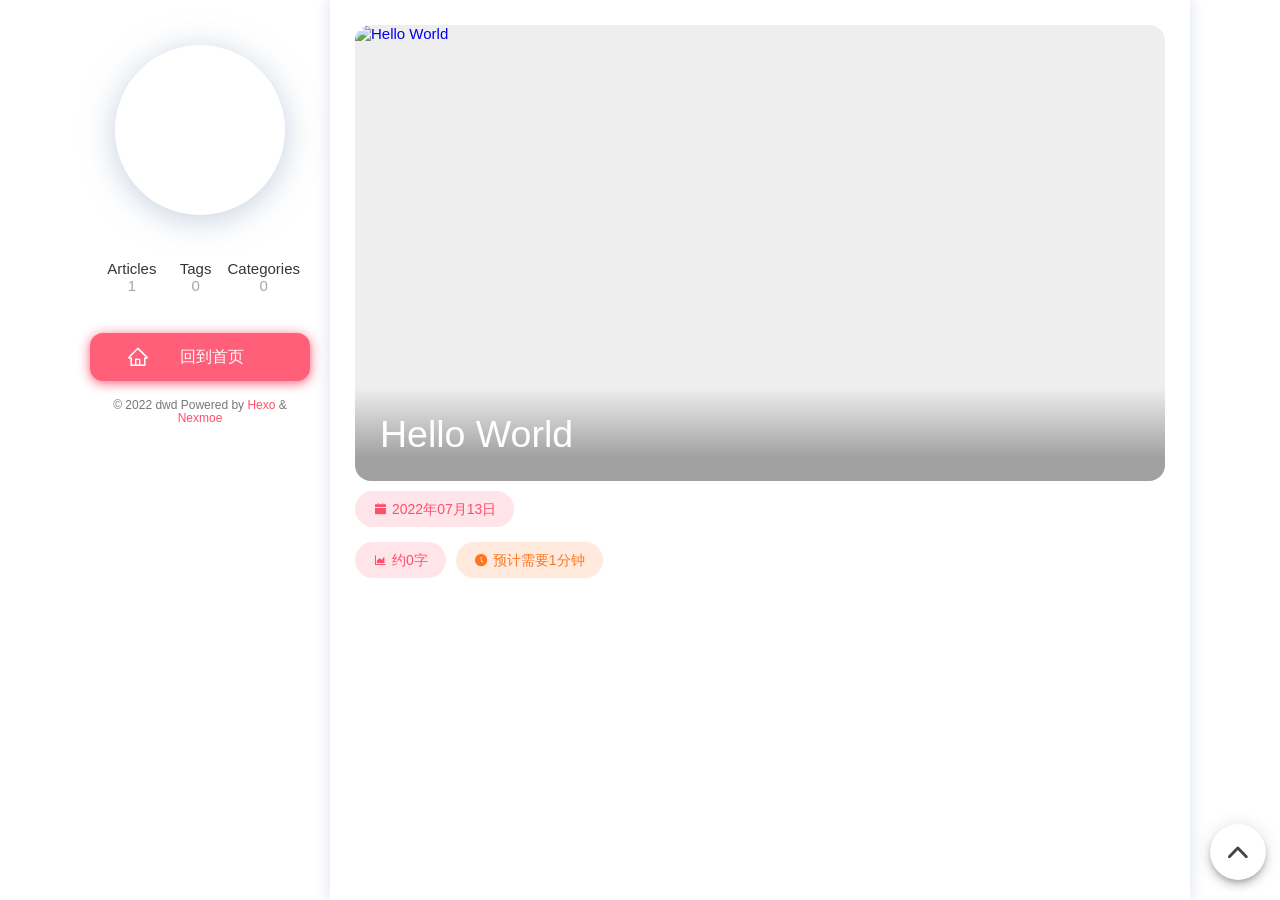
==== commit 8b440cd5: "init commit" ====
--- a/index.html
+++ b/index.html
@@ -25,9 +25,9 @@
 <link rel="stylesheet" href="/lib/mdui_043tiny/mdui.css">
 
 
-    <link rel="stylesheet" href="/lib/iconfont/iconfont.css?v=1657803264827">
+    <link rel="stylesheet" href="/lib/iconfont/iconfont.css?v=1657804125457">
     
-    <link rel="stylesheet" href="/css/style.css?v=1657803264827">
+    <link rel="stylesheet" href="/css/style.css?v=1657804125457">
     
 <meta name="generator" content="Hexo 6.2.0"></head>
 
@@ -141,7 +141,7 @@
 
  
 
-<script async src="/js/app.js?v=1657803264829"></script>
+<script async src="/js/app.js?v=1657804125458"></script>
 
 
 
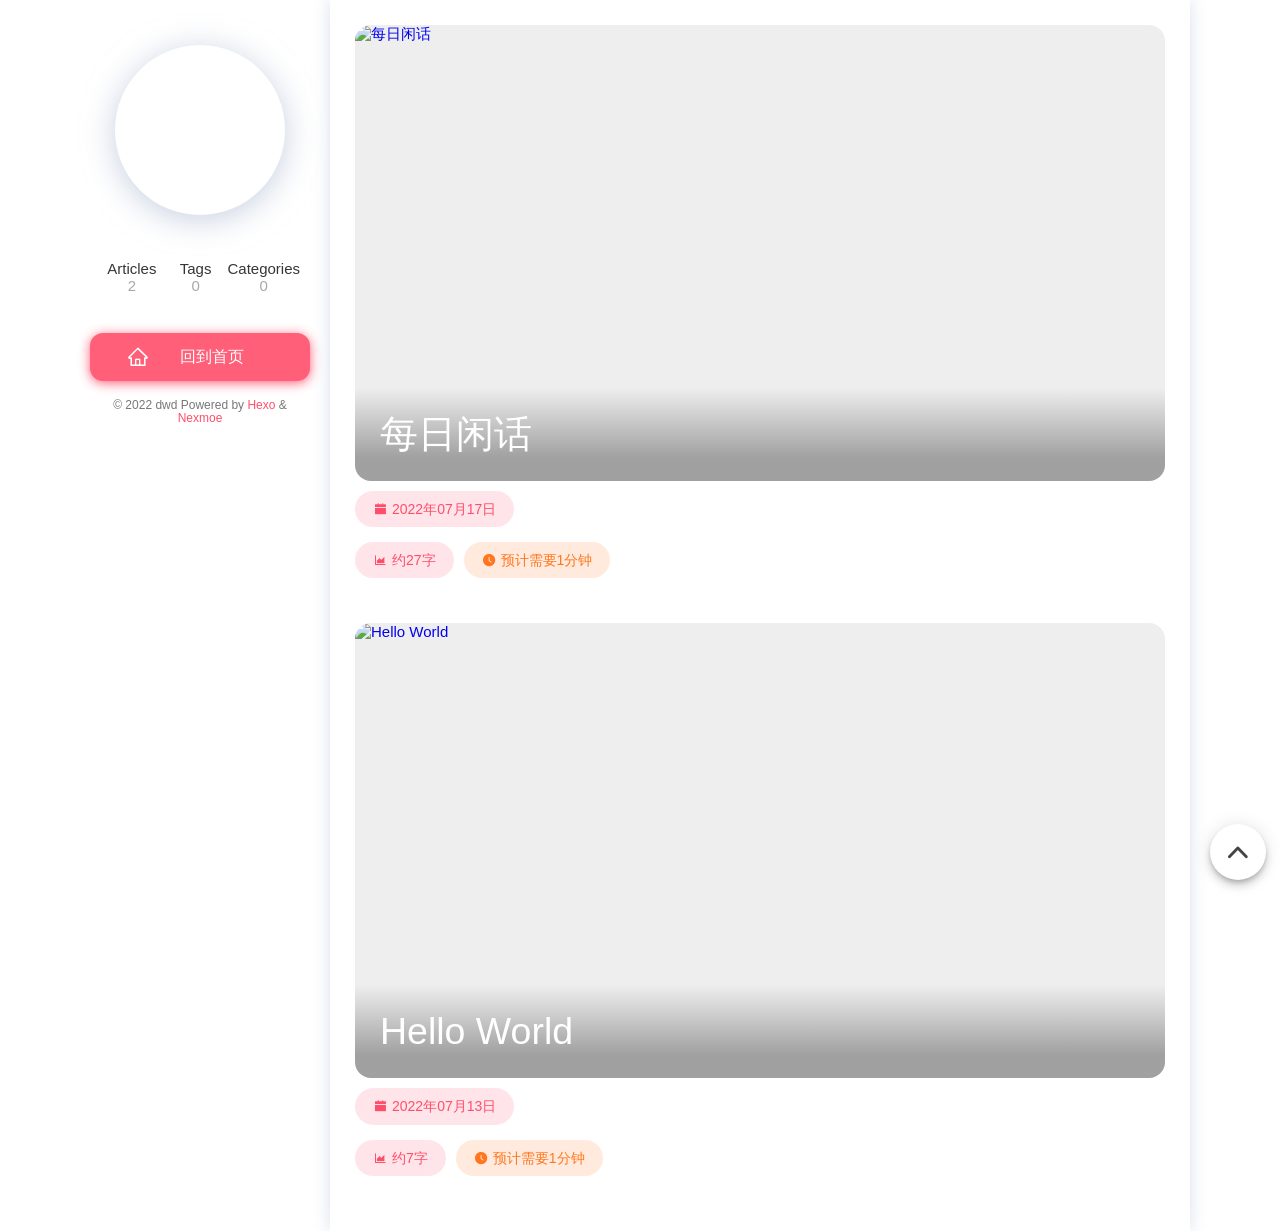
==== commit 2ae82613: "first commit" ====
--- a/index.html
+++ b/index.html
@@ -25,9 +25,9 @@
 <link rel="stylesheet" href="/lib/mdui_043tiny/mdui.css">
 
 
-    <link rel="stylesheet" href="/lib/iconfont/iconfont.css?v=1657804125457">
-    
-    <link rel="stylesheet" href="/css/style.css?v=1657804125457">
+    <link rel="stylesheet" href="/lib/iconfont/iconfont.css?v=1658067005954">
+    
+    <link rel="stylesheet" href="/css/style.css?v=1658067005954">
     
 <meta name="generator" content="Hexo 6.2.0"></head>
 
@@ -52,7 +52,7 @@
         </a>
     </div>
     <div class="nexmoe-count">
-        <div><span>Articles</span>1</div>
+        <div><span>Articles</span>2</div>
         <div><span>Tags</span>0</div>
         <div><span>Categories</span>0</div>
     </div>
@@ -85,10 +85,38 @@
             <section class="nexmoe-posts">
     
     <div class="nexmoe-post">
+        <a href="/2022/07/17/%E6%AF%8F%E6%97%A5%E9%97%B2%E8%AF%9D/">
+            
+                <div class="nexmoe-post-cover mdui-ripple" style="padding-bottom: NaN%;"> 
+                    <img src="dwdyy.dwdyy.workers.dev" alt="每日闲话" loading="lazy">
+                    <h1>每日闲话</h1>
+                </div>
+            
+        </a>
+
+        <div class="nexmoe-post-meta nexmoe-rainbow">
+            <a><i class="nexmoefont icon-calendar-fill"></i>2022年07月17日</a>
+            
+            
+        </div>
+
+        <div class="nexmoe-post-meta nexmoe-rainbow" style="margin:10px 0!important;">
+    
+        <a><i class="nexmoefont icon-areachart"></i>约27字</a>
+        <a><i class="nexmoefont icon-time-circle-fill"></i>预计需要1分钟</a>
+    
+</div>
+
+        <article>
+            
+        </article>
+    </div>
+    
+    <div class="nexmoe-post">
         <a href="/2022/07/13/hello-world/">
             
                 <div class="nexmoe-post-cover mdui-ripple" style="padding-bottom: NaN%;"> 
-                    <img src="https://s2.loli.net/2022/06/17/lNadhiROrKPeunG.png" alt="Hello World" loading="lazy">
+                    <img src="dwdyy.dwdyy.workers.dev" alt="Hello World" loading="lazy">
                     <h1>Hello World</h1>
                 </div>
             
@@ -102,7 +130,7 @@
 
         <div class="nexmoe-post-meta nexmoe-rainbow" style="margin:10px 0!important;">
     
-        <a><i class="nexmoefont icon-areachart"></i>约0字</a>
+        <a><i class="nexmoefont icon-areachart"></i>约7字</a>
         <a><i class="nexmoefont icon-time-circle-fill"></i>预计需要1分钟</a>
     
 </div>
@@ -141,7 +169,7 @@
 
  
 
-<script async src="/js/app.js?v=1657804125458"></script>
+<script async src="/js/app.js?v=1658067005957"></script>
 
 
 
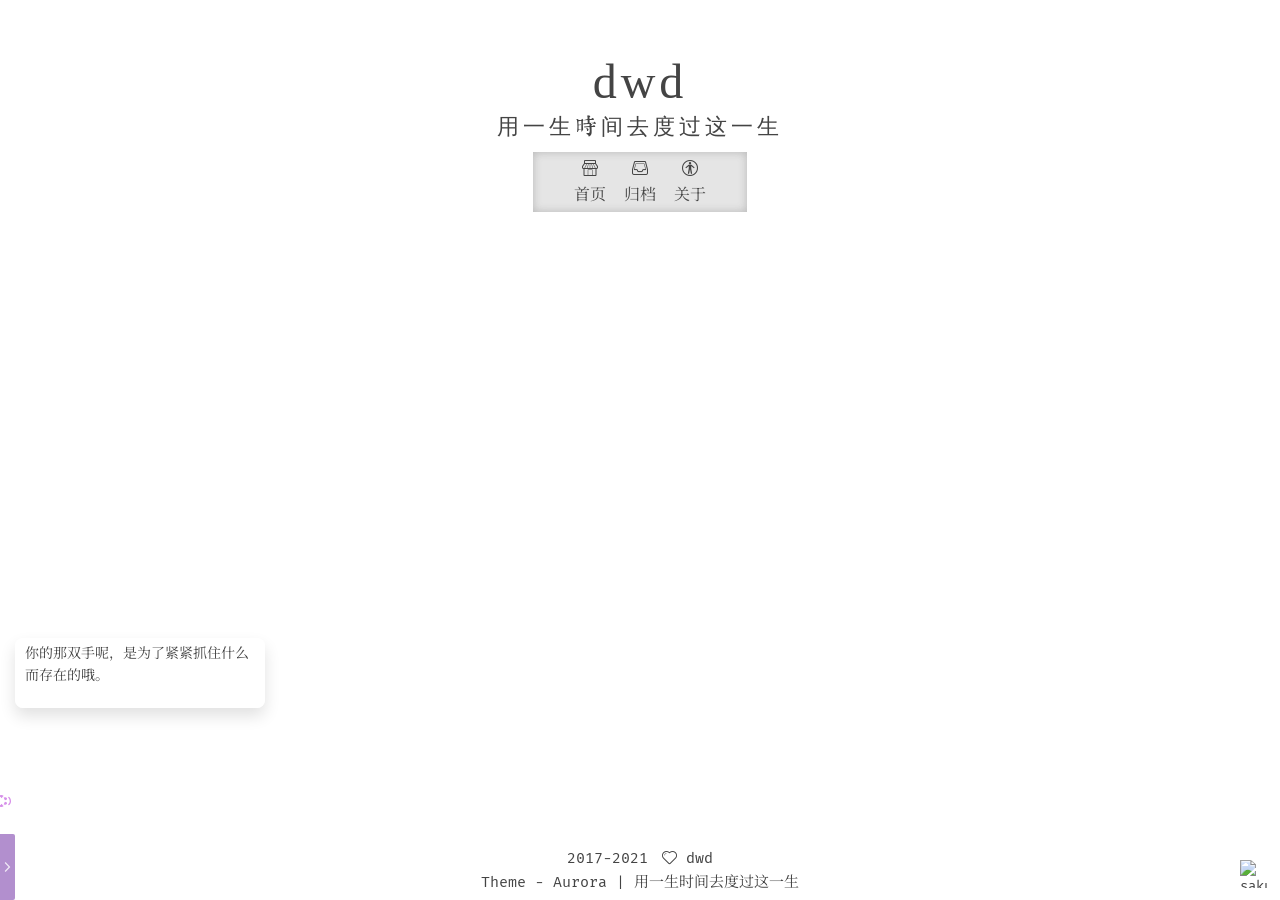
==== commit a65c24b7: "deploy" ====
--- a/index.html
+++ b/index.html
@@ -1,207 +1 @@
-<!DOCTYPE html>
-
-<html lang="en">
-
-<head>
-    
-    <title>dwd</title>
-    <meta charset="UTF-8">
-    <meta name="keywords" content="null">
-    <meta name="viewport" content="width=device-width, initial-scale=1, maximum-scale=5">
-    
-    
-
-    <link rel="shortcut icon" href="/favicon.ico" type="image/x-icon" />
-    <meta property="og:type" content="website">
-<meta property="og:title" content="dwd">
-<meta property="og:url" content="http://example.com/index.html">
-<meta property="og:site_name" content="dwd">
-<meta property="og:locale" content="en_US">
-<meta property="article:author" content="dwd">
-<meta name="twitter:card" content="summary">
-    
-<link rel="stylesheet" href="/lib/fancybox/fancybox.css">
-<link rel="stylesheet" href="/lib/justifiedGallery/justifiedGallery.min.css">
-<link rel="stylesheet" href="/lib/mdui_043tiny/mdui.css">
-
-
-    <link rel="stylesheet" href="/lib/iconfont/iconfont.css?v=1658067005954">
-    
-    <link rel="stylesheet" href="/css/style.css?v=1658067005954">
-    
-<meta name="generator" content="Hexo 6.2.0"></head>
-
-<body class="mdui-drawer-body-left">
-    
-    <div id="nexmoe-background">
-        <div class="nexmoe-bg" style="background-image: url(https://s2.loli.net/2022/06/17/V6BwljZ125IPpKH.png)"></div>
-        <div class="mdui-appbar mdui-shadow-0">
-            <div class="mdui-toolbar">
-                <a mdui-drawer="{target: '#drawer', swipe: true}" title="menu" class="mdui-btn mdui-btn-icon mdui-ripple"><i class="mdui-icon nexmoefont icon-menu"></i></a>
-                <div class="mdui-toolbar-spacer"></div>
-                <!--<a href="javascript:;" class="mdui-btn mdui-btn-icon"><i class="mdui-icon material-icons">search</i></a>-->
-                <a href="/" title="dwd" class="mdui-btn mdui-btn-icon"><img src="https://cdn.luogu.com.cn/upload/usericon/304007.png" alt="dwd"></a>
-            </div>
-        </div>
-    </div>
-    <div id="nexmoe-header">
-        <div class="nexmoe-drawer mdui-drawer" id="drawer">
-    <div class="nexmoe-avatar mdui-ripple">
-        <a href="/" title="dwd">
-            <img src="https://cdn.luogu.com.cn/upload/usericon/304007.png" alt="dwd" alt="dwd">
-        </a>
-    </div>
-    <div class="nexmoe-count">
-        <div><span>Articles</span>2</div>
-        <div><span>Tags</span>0</div>
-        <div><span>Categories</span>0</div>
-    </div>
-    <div class="nexmoe-list mdui-list" mdui-collapse="{accordion: true}">
-        
-        <a class="nexmoe-list-item mdui-list-item mdui-ripple true" href="/" title="回到首页">
-            <i class="mdui-list-item-icon nexmoefont icon-home"></i>
-            <div class="mdui-list-item-content">
-                回到首页
-            </div>
-        </a>
-        
-    </div>
-    <aside id="nexmoe-sidebar">
-    
-    
-
-    
-</aside>
-    <div class="nexmoe-copyright">
-        &copy; 2022 dwd
-        Powered by <a href="http://hexo.io/" target="_blank">Hexo</a>
-        & <a href="https://github.com/theme-nexmoe/hexo-theme-nexmoe" target="_blank">Nexmoe</a>
-        
-    </div>
-</div><!-- .nexmoe-drawer -->
-    </div>
-    <div id="nexmoe-content">
-        <div class="nexmoe-primary">
-            <section class="nexmoe-posts">
-    
-    <div class="nexmoe-post">
-        <a href="/2022/07/17/%E6%AF%8F%E6%97%A5%E9%97%B2%E8%AF%9D/">
-            
-                <div class="nexmoe-post-cover mdui-ripple" style="padding-bottom: NaN%;"> 
-                    <img src="dwdyy.dwdyy.workers.dev" alt="每日闲话" loading="lazy">
-                    <h1>每日闲话</h1>
-                </div>
-            
-        </a>
-
-        <div class="nexmoe-post-meta nexmoe-rainbow">
-            <a><i class="nexmoefont icon-calendar-fill"></i>2022年07月17日</a>
-            
-            
-        </div>
-
-        <div class="nexmoe-post-meta nexmoe-rainbow" style="margin:10px 0!important;">
-    
-        <a><i class="nexmoefont icon-areachart"></i>约27字</a>
-        <a><i class="nexmoefont icon-time-circle-fill"></i>预计需要1分钟</a>
-    
-</div>
-
-        <article>
-            
-        </article>
-    </div>
-    
-    <div class="nexmoe-post">
-        <a href="/2022/07/13/hello-world/">
-            
-                <div class="nexmoe-post-cover mdui-ripple" style="padding-bottom: NaN%;"> 
-                    <img src="dwdyy.dwdyy.workers.dev" alt="Hello World" loading="lazy">
-                    <h1>Hello World</h1>
-                </div>
-            
-        </a>
-
-        <div class="nexmoe-post-meta nexmoe-rainbow">
-            <a><i class="nexmoefont icon-calendar-fill"></i>2022年07月13日</a>
-            
-            
-        </div>
-
-        <div class="nexmoe-post-meta nexmoe-rainbow" style="margin:10px 0!important;">
-    
-        <a><i class="nexmoefont icon-areachart"></i>约7字</a>
-        <a><i class="nexmoefont icon-time-circle-fill"></i>预计需要1分钟</a>
-    
-</div>
-
-        <article>
-            
-        </article>
-    </div>
-    
-</section>
-
-            <div class="nexmoe-post-right">
-              <div class="nexmoe-fixed">
-                  <div class="nexmoe-tool"> 
-                    
-                      
-                        
-                          
-                          
-                          
-                      
-                    
-                      <a href="#nexmoe-content" class="toc-link" aria-label="回到顶部" title="top"><button class="mdui-fab mdui-ripple"><i class="nexmoefont icon-caret-top"></i></button></a>
-                  </div>
-              </div>
-            </div>
-        </div>
-    </div>
-    
-    
-<script src="/lib/mdui_043tiny/mdui.js"></script>
-<script src="/lib/jquery.min.js"></script>
-<script src="/lib/justifiedGallery/jquery.justifiedGallery.min.js"></script>
-<script src="/lib/fancybox/fancybox.umd.js"></script>
-
-
- 
-
-<script async src="/js/app.js?v=1658067005957"></script>
-
-
-
-<script>
-	$(".justified-gallery").justifiedGallery({
-		rowHeight: 160,
-		margins: 10,
-	});
-</script>
-
-
-    
-
-
-
-
-
-<script type="text/x-mathjax-config">
-    MathJax.Hub.Config({
-        tex2jax: {
-            inlineMath: [ ["$","$"], ["\\(","\\)"] ],
-            skipTags: ['script', 'noscript', 'style', 'textarea', 'pre', 'code'],
-            processEscapes: true
-        }
-    });
-    MathJax.Hub.Queue(function() {
-        var all = MathJax.Hub.getAllJax();
-        for (var i = 0; i < all.length; ++i)
-            all[i].SourceElement().parentNode.className += ' has-jax';
-    });
-</script>
-<script src="http://cdn.mathjax.org/mathjax/latest/MathJax.js?config=TeX-AMS-MML_HTMLorMML"></script>
-</body>
-
-</html>
+<!DOCTYPE html><html lang=zh-Hans><head><meta charset=UTF-8><meta http-equiv=X-UA-Compatible content="IE=edge"><meta http-equiv=x-dns-prefetch-control content=on><meta name=viewport content="width=device-width,initial-scale=1,maximum-scale=1,user-scalable=no"><meta name=referrer content=no-referrer><meta name=author content=dwd><meta name=description content=用一生时间,去度过这一生><meta name=keywords content="Code, ACG, Aurora, dwd"><link rel=apple-touch-icon sizes=180x180 href=/assets/apple-touch-icon.png><link rel=icon type=image/png sizes=16x16 href=/assets/favicon-16x16.png><link rel=icon type=image/png sizes=32x32 href=/assets/favicon-32x32.png><link rel=dns-prefetch href=//cdn.jsdelivr.net><link rel=dns-prefetch href=//i0.hdslb.com><link rel=dns-prefetch href=//chanshiyu.com><link rel=stylesheet href="//fonts.googleapis.com/css?family=Fira+Mono|Noto+Serif+SC&display=swap"><script src=/live2d/live2d.min.js></script><title>dwd | 用一生时间,去度过这一生</title><link href=/css/app.d6b31408.css rel=preload as=style><link href=/css/chunk-vendors.5a501fac.css rel=preload as=style><link href=/js/app.8998296a.js rel=preload as=script><link href=/js/chunk-vendors.78841997.js rel=preload as=script><link href=/css/chunk-vendors.5a501fac.css rel=stylesheet><link href=/css/app.d6b31408.css rel=stylesheet></head><body><noscript><strong>We're sorry but aurora doesn't work properly without JavaScript enabled. Please enable it to continue.</strong></noscript><div id=bg></div><div id=app></div><script src=//cdn.jsdelivr.net/npm/jquery@3.4.1/dist/jquery.min.js></script><script src=//cdn.jsdelivr.net/npm/jquery-backstretch@2.1.17/jquery.backstretch.min.js></script><script src=/js/chunk-vendors.78841997.js></script><script src=/js/app.8998296a.js></script></body></html>
